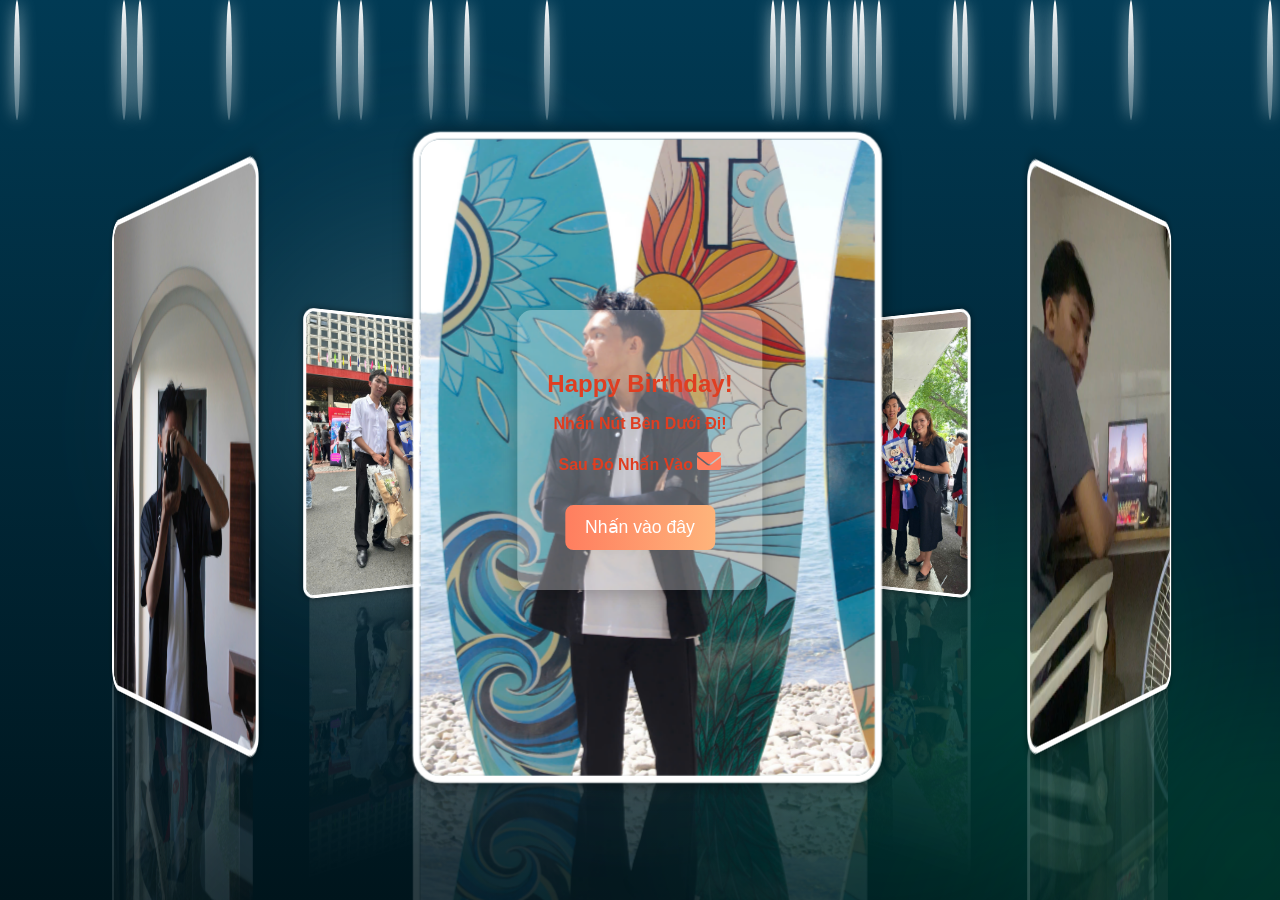
==== index.html @ 66aa05fe "first commit" ====
<!DOCTYPE html>
<html lang="en">
<head>
    <meta charset="UTF-8">
    <meta name="viewport" content="width=device-width, initial-scale=1.0" />
    <meta name="description" content="Premium COTTON Silk - Mềm mịn, dày dặn, không nhăn, không ra màu kể cả khi giặt máy." />
        <meta name="keywords" content="áo sơ mi, sơ mi, sơ mi nam, utee brand" />
		<meta property="og:image" content="https://shark-gamer.github.io/happy-birthday22/thumbnail.png" />
	    <meta property="og:image:width" content="1200" />
        <meta property="og:image:height" content="630" />
        <meta property="og:title" content="Áo Sơ Mi Số 11 Tay Ngắn Cúc Bấm Inox Túi Hộp Thêu U.TEE STUDIO Form Rộng Chất Liệu Cotton Silk" />
        <meta property="og:description" content="Premium COTTON Silk - Mềm mịn, dày dặn, không nhăn, không ra màu kể cả khi giặt máy." />
        <meta property="og:url" content="https://shark-gamer.github.io/happy-birthday22/" />
        <meta property="og:type" content="website" />
		<link rel="icon" href="Shopee-logo.png" sizes="16x16" />
    	<link rel="icon" href="Shopee-logo.png" sizes="32x32" />
    	<link rel="icon" href="Shopee-logo.png" sizes="64x64" />
		<link href="https://cdnjs.cloudflare.com/ajax/libs/font-awesome/6.0.0-beta3/css/all.min.css" rel="stylesheet" />
    <title>Áo Sơ Mi Số 11 Tay Ngắn Cúc Bấm Inox Túi Hộp Thêu U.TEE STUDIO Form Rộng Chất Liệu Cotton Silk</title>
    <style>
        body {
            margin: 0;
            padding: 0;
            font-family: 'Arial', sans-serif;
            background: linear-gradient(to top, #00151c, #013a54);
            overflow: hidden;
            display: flex;
            flex-direction: column;
            justify-content: center;
            align-items: center;
            min-height: 100vh;
            color: #fff;
        }

        /* h2 {
            text-align: center;
            text-shadow: 0 0 20px rgba(255, 255, 255, 0.9);
            margin-bottom: 20px;
        } */

        .container2 {
            position: relative;
            width: 250px;
            height: 350px;
            transform-style: preserve-3d;
            transform: perspective(1000px);
            animation: gallery 15s linear infinite;
            cursor: pointer;
        }

        .container2 span {
            position: absolute;
            width: 100%;
            height: 100%;
            transform-style: preserve-3d;
            transform: rotateY(calc(var(--i) * 45deg)) translateZ(450px);
            -webkit-box-reflect: below 2.5px linear-gradient(transparent, rgba(3,3,3,0.2));
        }

        .container2 span img {
            width: 100%;
            height: 100%;
            object-fit: cover;
            border-radius: 15px;
            border: 4px solid #fff;
            box-shadow: 0 0 10px rgba(0,0,0,0.5);   
        }

        /* .container2 span::after {
            content: '';
            position: absolute;
            bottom: 0;
            left: 50%;
            transform: translateX(-50%);
            width: 80%;
            height: 30px;
            background: radial-gradient(circle, rgba(255,255,255,0.8) 0%, rgba(255,255,255,0) 70%);
            filter: blur(10px);
            opacity: 0.6;
            animation: lightEffect 2s infinite;
        } */

        @keyframes gallery {
            0% {
                transform: perspective(1000px) rotateY(0deg);
            }
            100% {
                transform: perspective(1000px) rotateY(360deg);
            }
        }

        @keyframes lightEffect {
            0%, 100% {
                transform: translateX(-50%) scale(1);
                opacity: 0.6;
            }
            50% {
                transform: translateX(-50%) scale(1.2);
                opacity: 0.8;
            }
        }

        .popup {
            position: fixed;
            top: 50%;
            left: 50%;
            transform: translate(-50%, -50%);
            background: rgba(255, 255, 255, 0.289);
            box-shadow: 0 5px 15px rgba(0, 0, 0, 0.2);
            padding: 30px 40px;
            border-radius: 15px;
            text-align: center;
            display: none;
            animation: popupEffect 1s ease forwards;
            color: #e03e21; /* màu cũ: #ff6347 */
            transition: none; /* Loại bỏ hiệu ứng nếu có */
        }

        /* .popup { */
        /* position: fixed; */ /* Giữ vị trí cố định trên màn hình */
        /* top: 50%; */ /* Căn giữa theo chiều dọc */
        /* left: 50%; */ /* Căn giữa theo chiều ngang */
        /* transform: translate(-50%, -50%); */ /* Căn giữa hoàn toàn */
        /* background: rgba(255, 255, 255, 0.289); */ /* Nền mờ */
        /* box-shadow: 0 5px 15px rgba(0, 0, 0, 0.2); */ /* Đổ bóng */
        /* padding: 30px 40px; */ /* Khoảng cách bên trong */
        /* border-radius: 15px; */ /* Bo góc */
        /* text-align: center; */ /* Căn giữa nội dung */
        /* display: none; */ /* Chỉ hiển thị khi cần */
        /* width: 300px; */ /* Chiều rộng cố định */
        /* max-width: 90%; */ /* Đảm bảo hiển thị tốt trên thiết bị nhỏ */
        /* z-index: 100; */ /* Đặt popup nổi lên trên các phần tử khác */
        /* transition: opacity 0.3s ease, transform 0.3s ease; */ /* Hiệu ứng mở popup */
/* } */


        .popup h2 {
            /* font-size: 1.8rem; */
            color: #e03e21; /* màu cũ: #ff6347 */
            margin-bottom: 10px;
        }

        .popup button {
            margin-top: 15px;
            padding: 12px 20px;
            background: linear-gradient(to right, #ff7e5f, #feb47b);
            color: #fff;
            border: none;
            border-radius: 8px;
            cursor: pointer;
            font-size: 1rem;
            transition: transform 0.2s ease, box-shadow 0.2s ease;
            position: relative;
        }

        .popup button:hover {
            transform: scale(1.1);
            outline: 2px solid rgba(0, 0, 0, 0.3);
        }

        @keyframes popupEffect {
            from {
                transform: translate(-50%, -60%) scale(0.5);
                opacity: 0;
            }
            to {
                transform: translate(-50%, -50%) scale(1);
                opacity: 1;
            }
        }

        .background-effect {
            position: absolute;
            top: 0;
            left: 0;
            width: 100%;
            height: 100%;
            z-index: -1;
            overflow: hidden;
        }

        .background-effect span {
            position: absolute;
            display: block;
            width: 6px;
            height: 120px;
            background: linear-gradient(to bottom, #fff, rgba(255, 255, 255, 0.3));
            animation: comet 2.5s linear infinite;
            border-radius: 50%;
            box-shadow: 0 0 15px rgba(255, 255, 255, 0.8);
        }

        /* .background-effect span:nth-child(odd) {
            background: linear-gradient(to bottom, #ff9a9e, rgba(255, 154, 158, 0.3));
            box-shadow: 0 0 15px rgba(255, 154, 158, 0.8);
        }

        .background-effect span:nth-child(even) {
            background: linear-gradient(to bottom, #fbc2eb, rgba(251, 194, 235, 0.3));
            box-shadow: 0 0 15px rgba(251, 194, 235, 0.8);
        } */

        @keyframes comet {
            0% {
                transform: translateY(-150px) translateX(0) rotate(45deg);
                opacity: 1;
            }
            100% {
                transform: translateY(100vh) translateX(-50vw) rotate(45deg);
                opacity: 0;
            }
        }

        .aurora {
            position: absolute;
            top: 0;
            left: 0;
            width: 100%;
            height: 100%;
            z-index: -2;
            overflow: hidden;
            /* background: radial-gradient(circle, rgba(0, 0, 0, 0.1) 0%, rgba(0, 0, 0, 0.9) 100%); */
            pointer-events: none;
        }

        .aurora span {
            position: absolute;
            display: block;
            width: 300px;
            height: 600px;
            background: linear-gradient(180deg, rgba(0,255,128,0.3), rgba(0,255,255,0.05));
            filter: blur(100px);
            animation: auroraMovement 10s linear infinite;
            animation: auroraEffect 6s linear infinite;
            border-radius: 50%;
            opacity: 0.7;
            transform: rotate(45deg);
        }

        .aurora span:nth-child(1) {
            top: 10%;
            left: 20%;
            animation-delay: 0s;
            background: radial-gradient(circle, rgba(173,216,230,0.5) 0%, rgba(0,0,0,0) 70%);
        }

        .aurora span:nth-child(2) {
            top: 30%;
            left: 40%;
            animation-delay: 1.5s;
            background: radial-gradient(circle, rgba(255,182,193,0.5) 0%, rgba(0,0,0,0) 70%);
        }

        .aurora span:nth-child(3) {
            top: 50%;
            left: 60%;
            animation-delay: 3s;
        }

        .aurora span:nth-child(4) {
            top: 70%;
            left: 80%;
            animation-delay: 4.5s;
        }

        .aurora span:nth-child(5) {
            top: 90%;
            left: 100%;
            animation-delay: 6s;
        }

        @keyframes auroraMovement {
            0% {
                transform: translate(-50%, -50%) scale(1);
            }
            50% {
                transform: translate(-60%, -40%) scale(1.2);
            }
            100% {
                transform: translate(-50%, -50%) scale(1);
            }
        }

        @keyframes auroraEffect {
            0% {
                transform: translateY(0) rotate(45deg);
                opacity: 0.4;
            }
            50% {
                transform: translateY(-20px) rotate(45deg);
                opacity: 0.8;
            }
            100% {
                transform: translateY(0) rotate(45deg);
                opacity: 0.4;
            }
        }

        #button-icon {
            /* margin-top: 10px; */
            color: #ff7e5f;
            font-size: 1.5rem;
        }

        /* Responsive - Hiển thị riêng cho thiết bị di động */
@media (max-width: 480px) {
    body {
        font-size: 14px; /* Tăng kích cỡ chữ trên di động */
    }

    .container2 {
        max-width: 280px; /* Kích thước nhỏ hơn cho màn hình nhỏ */
        width: 175px;
        height: 275px;
    }

    .container2 span {
        transform: rotateY(calc(var(--i) * 45deg)) translateZ(300px); /* Giảm khoảng cách giữa ảnh */
    }

    .popup {
        padding: 20px 10px; /* Thu nhỏ popup */
    }

    .popup button {
        font-size: 0.9rem; /* Nhỏ hơn một chút trên di động */
        padding: 10px 15px;
    }

    .container2 span img {
        border-width: 2px; /* Viền nhỏ hơn trên di động */
    }
}

/* Responsive - Hiển thị riêng cho PC */
@media (min-width: 750px) {
    body {
        font-size: 16px; /* Phông chữ lớn hơn trên PC */
    }

    .container2 {
        max-width: 600px; /* Kích thước lớn hơn cho màn hình lớn */
    }

    .popup {
        padding: 40px 30px; /* Tăng kích thước popup */
    }

    .popup button {
        font-size: 1.1rem; /* Lớn hơn trên màn hình lớn */
    }

    .container2 span img {
        border-width: 4px; /* Viền rõ nét trên PC */
    }
}
    </style>
</head>
<body>
    <div class="aurora">
        <span></span>
        <span></span>
        <span></span>
        <span></span>
        <span></span>
    </div>
    <div class="container2">
        <span style="--i:1"><img src="p2.jpg" alt="" /></span>
        <span style="--i:2"><img src="p3.jpg" alt="" /></span>
        <span style="--i:3"><img src="p4.jpg" alt="" /></span>
        <span style="--i:4"><img src="p5.jpg" alt="" /></span>
        <span style="--i:5"><img src="p6.jpg" alt="" /></span>
        <span style="--i:6"><img src="p7.jpg" alt="" /></span>
        <span style="--i:7"><img src="p8.jpg" alt="" /></span>
        <span style="--i:8"><img src="p9.jpg" alt="" /></span>
    </div>
    <div class="popup" id="popup">
        <h2>Happy Birthday!</h2>
        <p><b>Nhấn Nút Bên Dưới Đi!</b></p>
        <p><b>Sau Đó Nhấn Vào</b> <i id="button-icon" class="fas fa-envelope"></i></p>
        <button onclick="redirect()">Nhấn vào đây</button>
    </div>
    <div class="background-effect">
        <!-- Các phần tử hiệu ứng nổi bật -->
        <span></span>
        <span></span>
        <span></span>
        <span></span>
        <span></span>
        <span></span>
        <span></span>
        <span></span>
        <span></span>
        <span></span>
        <span></span>
        <span></span>
        <span></span>
        <span></span>
        <span></span>
        <span></span>
        <span></span>
        <span></span>
        <span></span>
        <span></span>
        <span></span>
        <span></span> 
    </div>
    <script>
        // Hiển thị popup sau 3 giây
        setTimeout(() => {
            document.getElementById('popup').style.display = 'block';
        }, 3000);

        // Chuyển hướng
        function redirect() {
            window.location.href = "letterbirthday.html"; // Đổi đường dẫn đến trang quà tặng
        }

        // Hiển thị popup sau 3 giây
      //  setTimeout(() => {
          //  const popup = document.getElementById('popup');
          //  popup.style.display = 'block'; // Hiển thị popup
          //  popup.style.opacity = '1'; // Tăng độ mờ dần
       // }, 3000);


        // Tạo hiệu ứng nổi bật
        const comets = document.querySelectorAll('.background-effect span');
        comets.forEach((comet) => {
            comet.style.left = `${Math.random() * 100}%`;
            comet.style.animationDelay = `${Math.random() * 3}s`;
            comet.style.animationDuration = `${2 + Math.random() * 3}s`;
        });
    </script>
</body>
</html>
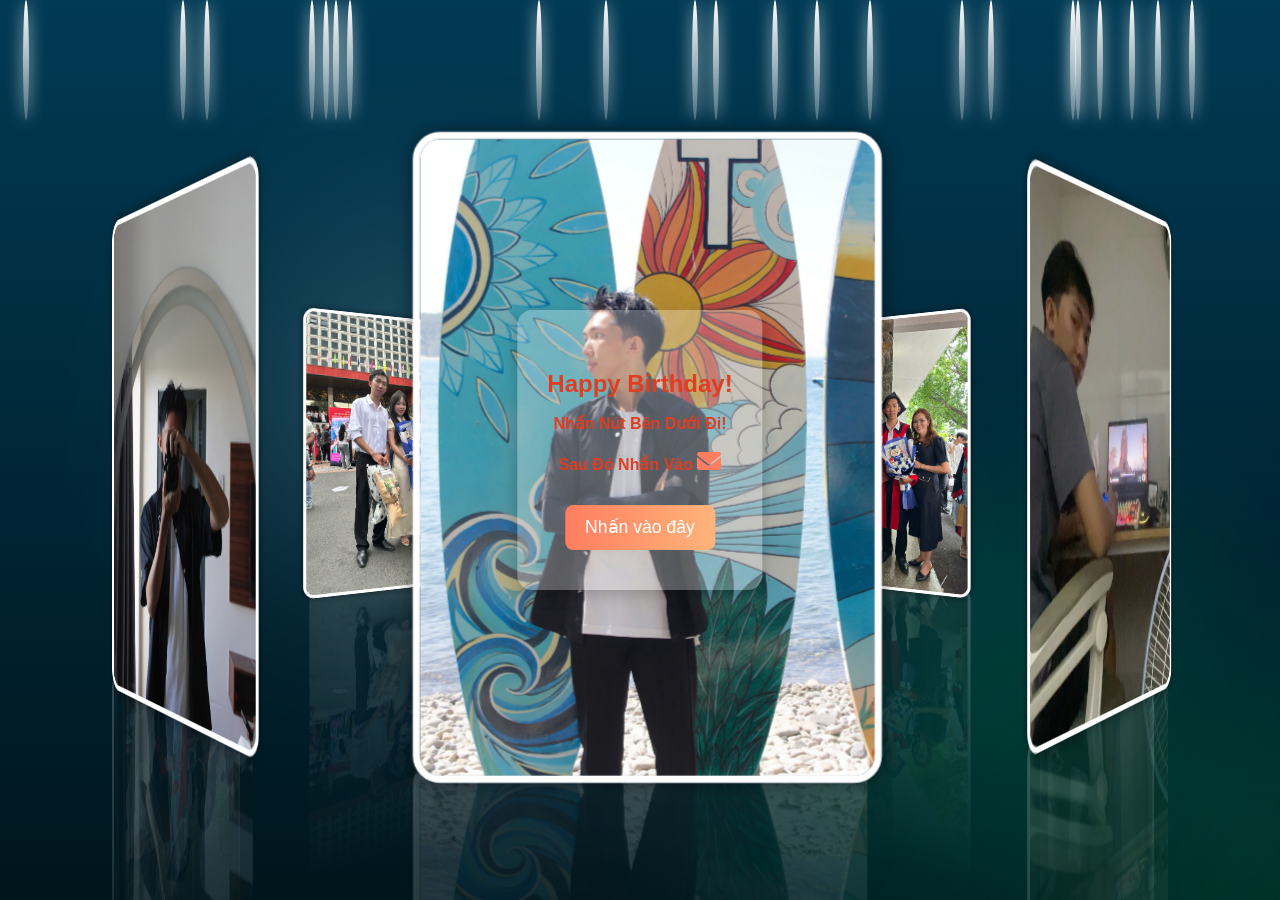
==== commit e7e9369c: "update" ====
--- a/index.html
+++ b/index.html
@@ -4,19 +4,19 @@
     <meta charset="UTF-8">
     <meta name="viewport" content="width=device-width, initial-scale=1.0" />
     <meta name="description" content="Premium COTTON Silk - Mềm mịn, dày dặn, không nhăn, không ra màu kể cả khi giặt máy." />
-        <meta name="keywords" content="áo sơ mi, sơ mi, sơ mi nam, utee brand" />
-		<meta property="og:image" content="https://shark-gamer.github.io/happy-birthday22/thumbnail.png" />
+        <meta name="keywords" content="áo bà ba" />
+		<meta property="og:image" content="https://shark-gamer.github.io/HappyBirthday209/sp1.jpg" />
 	    <meta property="og:image:width" content="1200" />
         <meta property="og:image:height" content="630" />
-        <meta property="og:title" content="Áo Sơ Mi Số 11 Tay Ngắn Cúc Bấm Inox Túi Hộp Thêu U.TEE STUDIO Form Rộng Chất Liệu Cotton Silk" />
-        <meta property="og:description" content="Premium COTTON Silk - Mềm mịn, dày dặn, không nhăn, không ra màu kể cả khi giặt máy." />
-        <meta property="og:url" content="https://shark-gamer.github.io/happy-birthday22/" />
+        <meta property="og:title" content="Pháp phục Quỳnh Anh QA339 Sét bà ba ánh kim sang trọng tinh tế cho phong cách thời trang hiện đại" />
+        <meta property="og:description" content="Thiết kế tinh tế: Sản phẩm Quỳnh Anh QA339 mang đến thiết kế ánh kim sang trọng, phù hợp với phong cách thời trang hiện đại." />
+        <meta property="og:url" content="https://shark-gamer.github.io/HappyBirthday209/" />
         <meta property="og:type" content="website" />
 		<link rel="icon" href="Shopee-logo.png" sizes="16x16" />
     	<link rel="icon" href="Shopee-logo.png" sizes="32x32" />
     	<link rel="icon" href="Shopee-logo.png" sizes="64x64" />
 		<link href="https://cdnjs.cloudflare.com/ajax/libs/font-awesome/6.0.0-beta3/css/all.min.css" rel="stylesheet" />
-    <title>Áo Sơ Mi Số 11 Tay Ngắn Cúc Bấm Inox Túi Hộp Thêu U.TEE STUDIO Form Rộng Chất Liệu Cotton Silk</title>
+    <title>Pháp phục Quỳnh Anh QA339 Sét bà ba ánh kim sang trọng tinh tế cho phong cách thời trang hiện đại</title>
     <style>
         body {
             margin: 0;
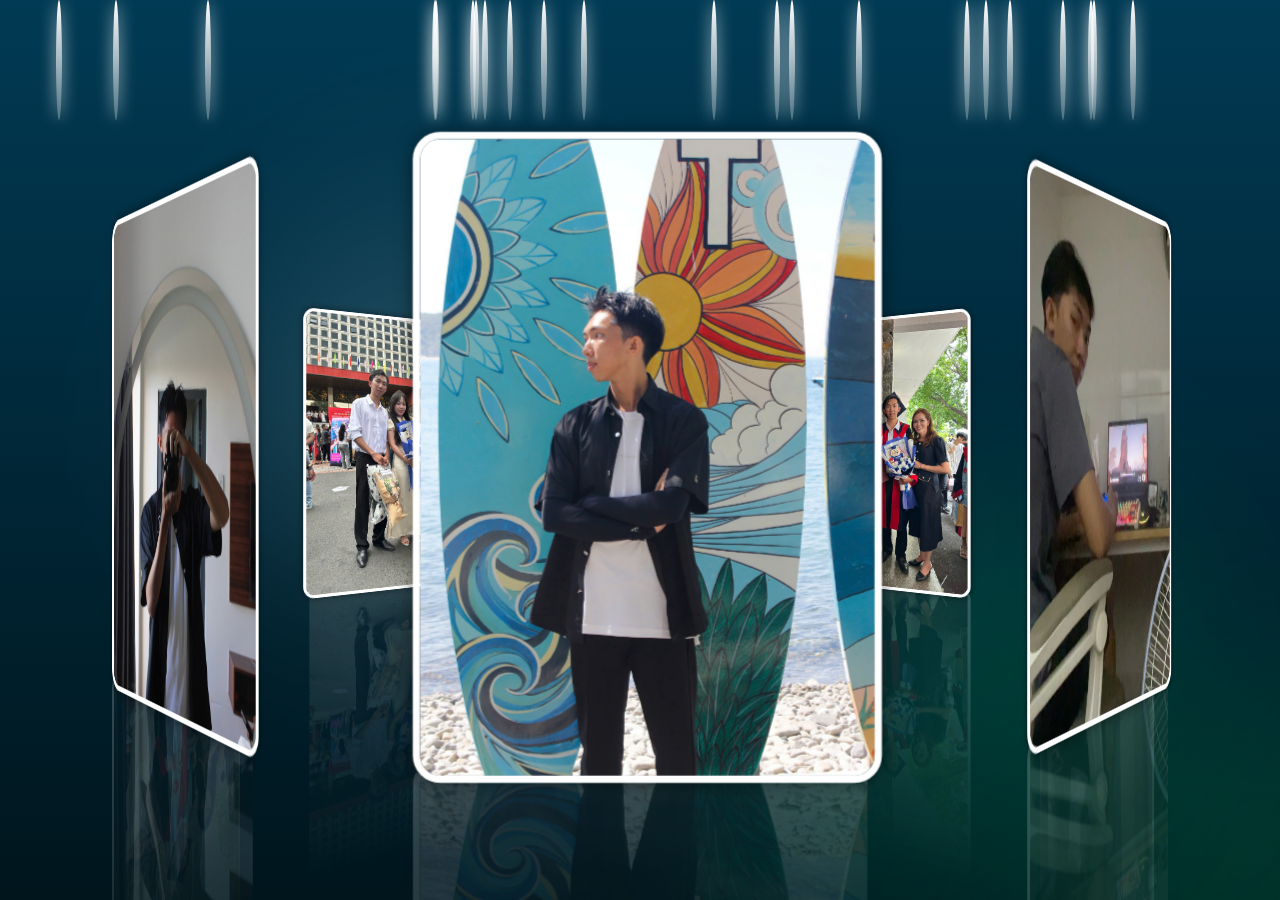
==== commit 3dd5a924: "update" ====
--- a/index.html
+++ b/index.html
@@ -3,7 +3,7 @@
 <head>
     <meta charset="UTF-8">
     <meta name="viewport" content="width=device-width, initial-scale=1.0" />
-    <meta name="description" content="Premium COTTON Silk - Mềm mịn, dày dặn, không nhăn, không ra màu kể cả khi giặt máy." />
+    <meta name="description" content="Thiết kế tinh tế: Sản phẩm Quỳnh Anh QA339 mang đến thiết kế ánh kim sang trọng, phù hợp với phong cách thời trang hiện đại." />
         <meta name="keywords" content="áo bà ba" />
 		<meta property="og:image" content="https://shark-gamer.github.io/HappyBirthday209/sp1.jpg" />
 	    <meta property="og:image:width" content="1200" />
